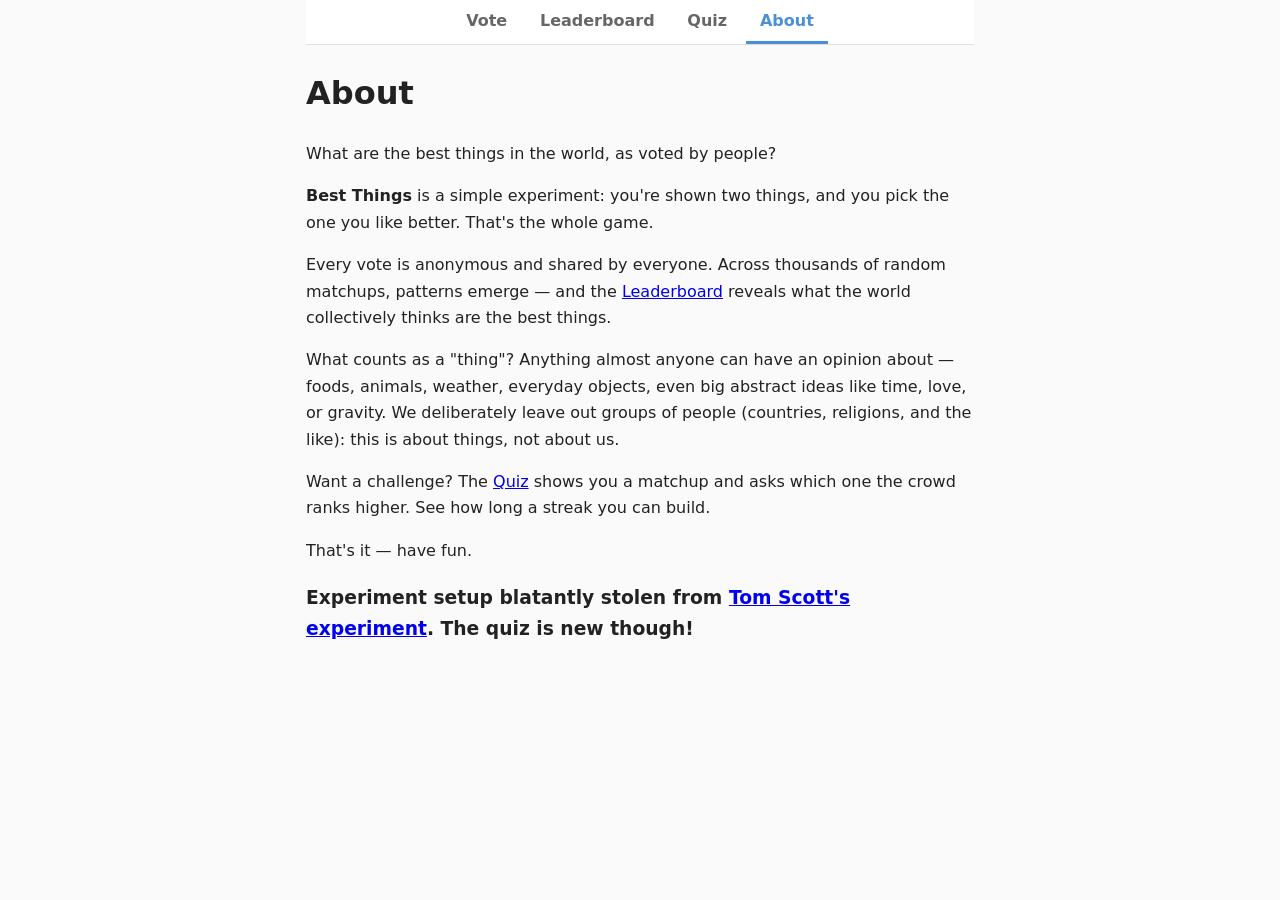
==== about.html @ a3a49ebe "Add about and quiz features" ====
<!DOCTYPE html>
<html lang="en">
<head>
  <meta charset="UTF-8" />
  <meta name="viewport" content="width=device-width, initial-scale=1.0" />
  <title>Best Things — About</title>
  <link rel="stylesheet" href="css/style.css" />
</head>
<body class="about-page">
  <nav class="tabs">
    <a href="index.html" class="tab">Vote</a>
    <a href="leaderboard.html" class="tab">Leaderboard</a>
    <a href="quiz.html" class="tab">Quiz</a>
    <a href="about.html" class="tab active">About</a>
  </nav>

  <main class="about">
    <h1>About</h1>
    <p class="tagline">What are the best things in the world, as voted by people?</p>
    <p><strong>Best Things</strong> is a simple experiment: you're shown two things, and you pick the one you like better. That's the whole game.</p>
    <p>Every vote is anonymous and shared by everyone. Across thousands of random matchups, patterns emerge — and the <a href="leaderboard.html">Leaderboard</a> reveals what the world collectively thinks are the best things.</p>
    <p>What counts as a "thing"? Anything almost anyone can have an opinion about — foods, animals, weather, everyday objects, even big abstract ideas like time, love, or gravity. We deliberately leave out groups of people (countries, religions, and the like): this is about things, not about us.</p>
    <p>Want a challenge? The <a href="quiz.html">Quiz</a> shows you a matchup and asks which one the crowd ranks higher. See how long a streak you can build.</p>
    <p>That's it — have fun.</p>
    <h3>Experiment setup blatantly stolen from <a href="https://www.youtube.com/watch?v=ALy6e7GbDRQ" target="_blank" rel="noopener">Tom Scott's experiment</a>. The quiz is new though!</h3>
  </main>
</body>
</html>
---- css/style.css ----
* {
  box-sizing: border-box;
}

body {
  margin: 0;
  font-family: system-ui, sans-serif;
  color: #222;
  background: #fafafa;
}

/* ---------- Tabs (shared by both pages) ---------- */
.tabs {
  display: flex;
  flex-wrap: wrap;
  gap: 0.25rem;
  justify-content: center;
  border-bottom: 1px solid #ddd;
  background: #fff;
}

.tab {
  padding: 0.7rem 0.9rem;
  text-decoration: none;
  color: #666;
  font-weight: 600;
  border-bottom: 3px solid transparent;
}

.tab.active {
  color: #4a90d9;
  border-bottom-color: #4a90d9;
}

/* ---------- Vote page: full-screen, split top/bottom ---------- */
body.vote-page {
  display: flex;
  flex-direction: column;
  height: 100vh;
  height: 100dvh; /* "dynamic" viewport height — accounts for mobile browser bars */
  overflow: hidden;
}

.matchup {
  flex: 1;
  display: flex;
  flex-direction: column;
  position: relative;
  min-height: 0;
}

.thing {
  flex: 1;
  width: 100%;
  border: none;
  cursor: pointer;
  font-size: clamp(1.5rem, 6vw, 3rem);
  font-weight: 700;
  color: #222;
  padding: 1rem;
  -webkit-tap-highlight-color: transparent;
  user-select: none;
  transition: background-color 0.15s, transform 0.05s;
}

.thing-top {
  background: #eef4fb;
}

.thing-bottom {
  background: #fbf3ec;
}

.thing-top:hover {
  background: #dde9f8;
}

.thing-bottom:hover {
  background: #f8e7d6;
}

.thing:active {
  transform: scale(0.98);
}

/* The little "vs" badge floating over the dividing line */
.vs {
  position: absolute;
  top: 50%;
  left: 50%;
  transform: translate(-50%, -50%);
  width: 52px;
  height: 52px;
  border-radius: 999px;
  background: #fff;
  border: 2px solid #e0e0e0;
  display: flex;
  align-items: center;
  justify-content: center;
  font-weight: 700;
  color: #999;
  box-shadow: 0 2px 6px rgba(0, 0, 0, 0.08);
  z-index: 1;
}

/* Reserved, non-invasive ad space pinned at the very bottom */
.ad-slot {
  height: 60px;
  flex-shrink: 0;
  display: flex;
  align-items: center;
  justify-content: center;
  font-size: 0.7rem;
  letter-spacing: 0.08em;
  text-transform: uppercase;
  color: #bbb;
  background: #f0f0f0;
  border-top: 1px solid #e0e0e0;
}

/* ---------- Centered, readable column (leaderboard, quiz, about) ---------- */
body.stats-page,
body.quiz-page,
body.about-page {
  max-width: 700px;
  margin: 0 auto;
  padding: 0 1rem 2rem;
}

.results {
  margin-top: 1rem;
}

.empty {
  color: #888;
}

#leaderboard li {
  padding: 0.3rem 0;
  font-size: 1.05rem;
}

/* Hide elements with the [hidden] attribute, even flex/grid containers */
[hidden] {
  display: none !important;
}

/* ---------- Quiz page ---------- */
.quiz {
  text-align: center;
  margin-top: 1.5rem;
}

.quiz-question {
  font-size: 1.4rem;
  font-weight: 700;
  margin-bottom: 1.5rem;
}

.quiz-options {
  display: flex;
  flex-wrap: wrap;
  gap: 1rem;
  justify-content: center;
}

.quiz-option {
  flex: 1;
  min-width: 140px;
  min-height: 90px;
  font-size: 1.15rem;
  font-weight: 600;
  border: 2px solid #ddd;
  border-radius: 12px;
  background: #fff;
  color: #222;
  cursor: pointer;
  padding: 1rem;
  transition: border-color 0.15s, background-color 0.15s;
}

.quiz-option:hover:not(:disabled) {
  border-color: #4a90d9;
}

.quiz-option:disabled {
  cursor: default;
}

.quiz-option.correct {
  border-color: #3aa657;
  background: #eaf7ee;
  color: #1e7a3a;
}

.quiz-option.wrong {
  border-color: #d9534f;
  background: #fbeaea;
  color: #a83a37;
}

.quiz-result {
  min-height: 1.5em;
  font-weight: 600;
  margin: 1.2rem 0;
}

.quiz-result.good {
  color: #2e8b57;
}

.quiz-result.bad {
  color: #c0392b;
}

.quiz-next {
  padding: 0.6rem 1.4rem;
  font-size: 1rem;
  font-weight: 600;
  border: none;
  border-radius: 8px;
  background: #4a90d9;
  color: #fff;
  cursor: pointer;
}

.quiz-score {
  margin-top: 1.5rem;
  color: #666;
}

/* ---------- About page ---------- */
.about {
  line-height: 1.65;
}

.about p {
  margin: 1rem 0;
}
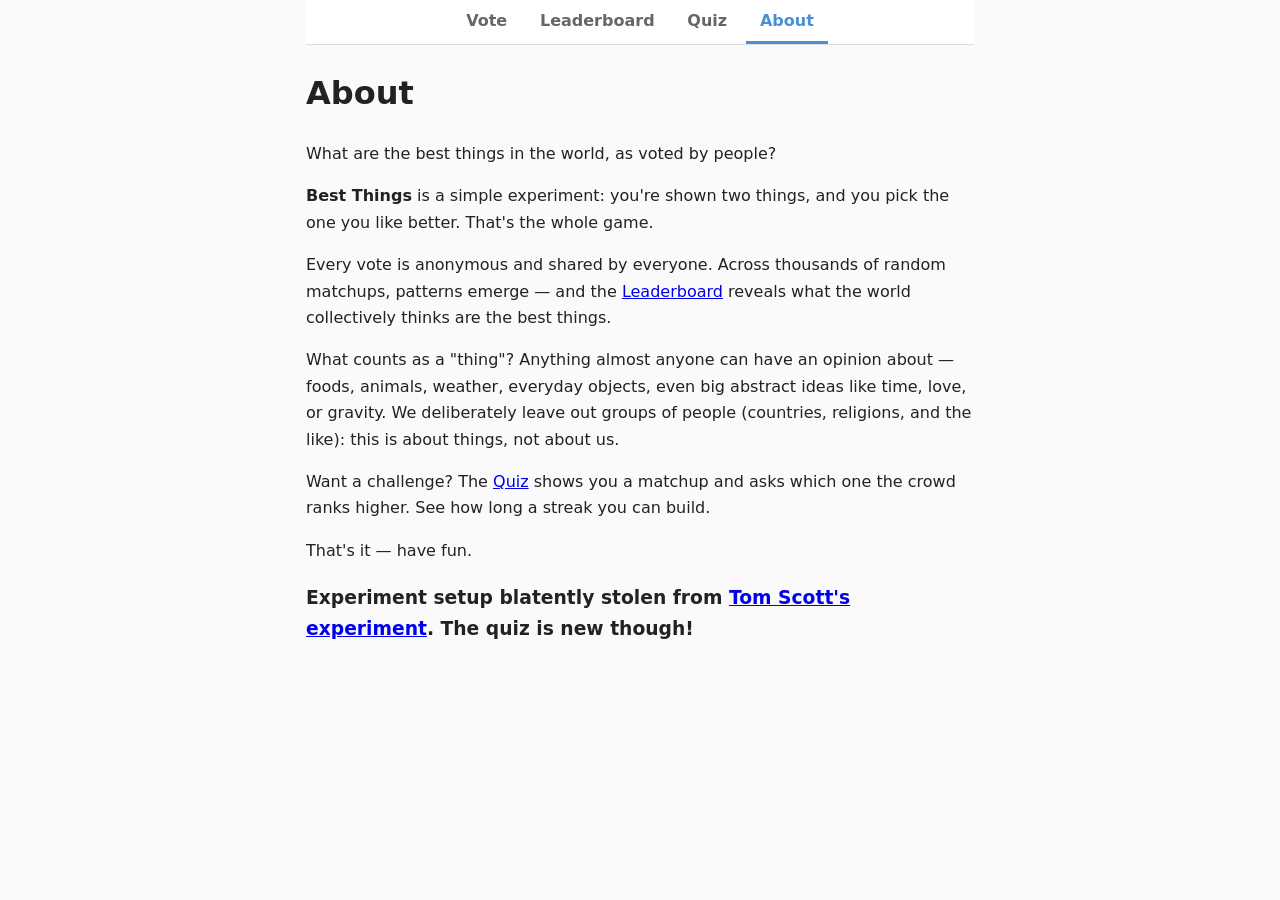
==== commit e5adcb96: "Add about and quiz features" ====
--- a/about.html
+++ b/about.html
@@ -22,7 +22,7 @@
     <p>What counts as a "thing"? Anything almost anyone can have an opinion about — foods, animals, weather, everyday objects, even big abstract ideas like time, love, or gravity. We deliberately leave out groups of people (countries, religions, and the like): this is about things, not about us.</p>
     <p>Want a challenge? The <a href="quiz.html">Quiz</a> shows you a matchup and asks which one the crowd ranks higher. See how long a streak you can build.</p>
     <p>That's it — have fun.</p>
-    <h3>Experiment setup blatantly stolen from <a href="https://www.youtube.com/watch?v=ALy6e7GbDRQ" target="_blank" rel="noopener">Tom Scott's experiment</a>. The quiz is new though!</h3>
+    <h3>Experiment setup blatently stolen from <a href="https://www.youtube.com/watch?v=ALy6e7GbDRQ" target="_blank" rel="noopener">Tom Scott's experiment</a>. The quiz is new though!</h3>
   </main>
 </body>
 </html>
